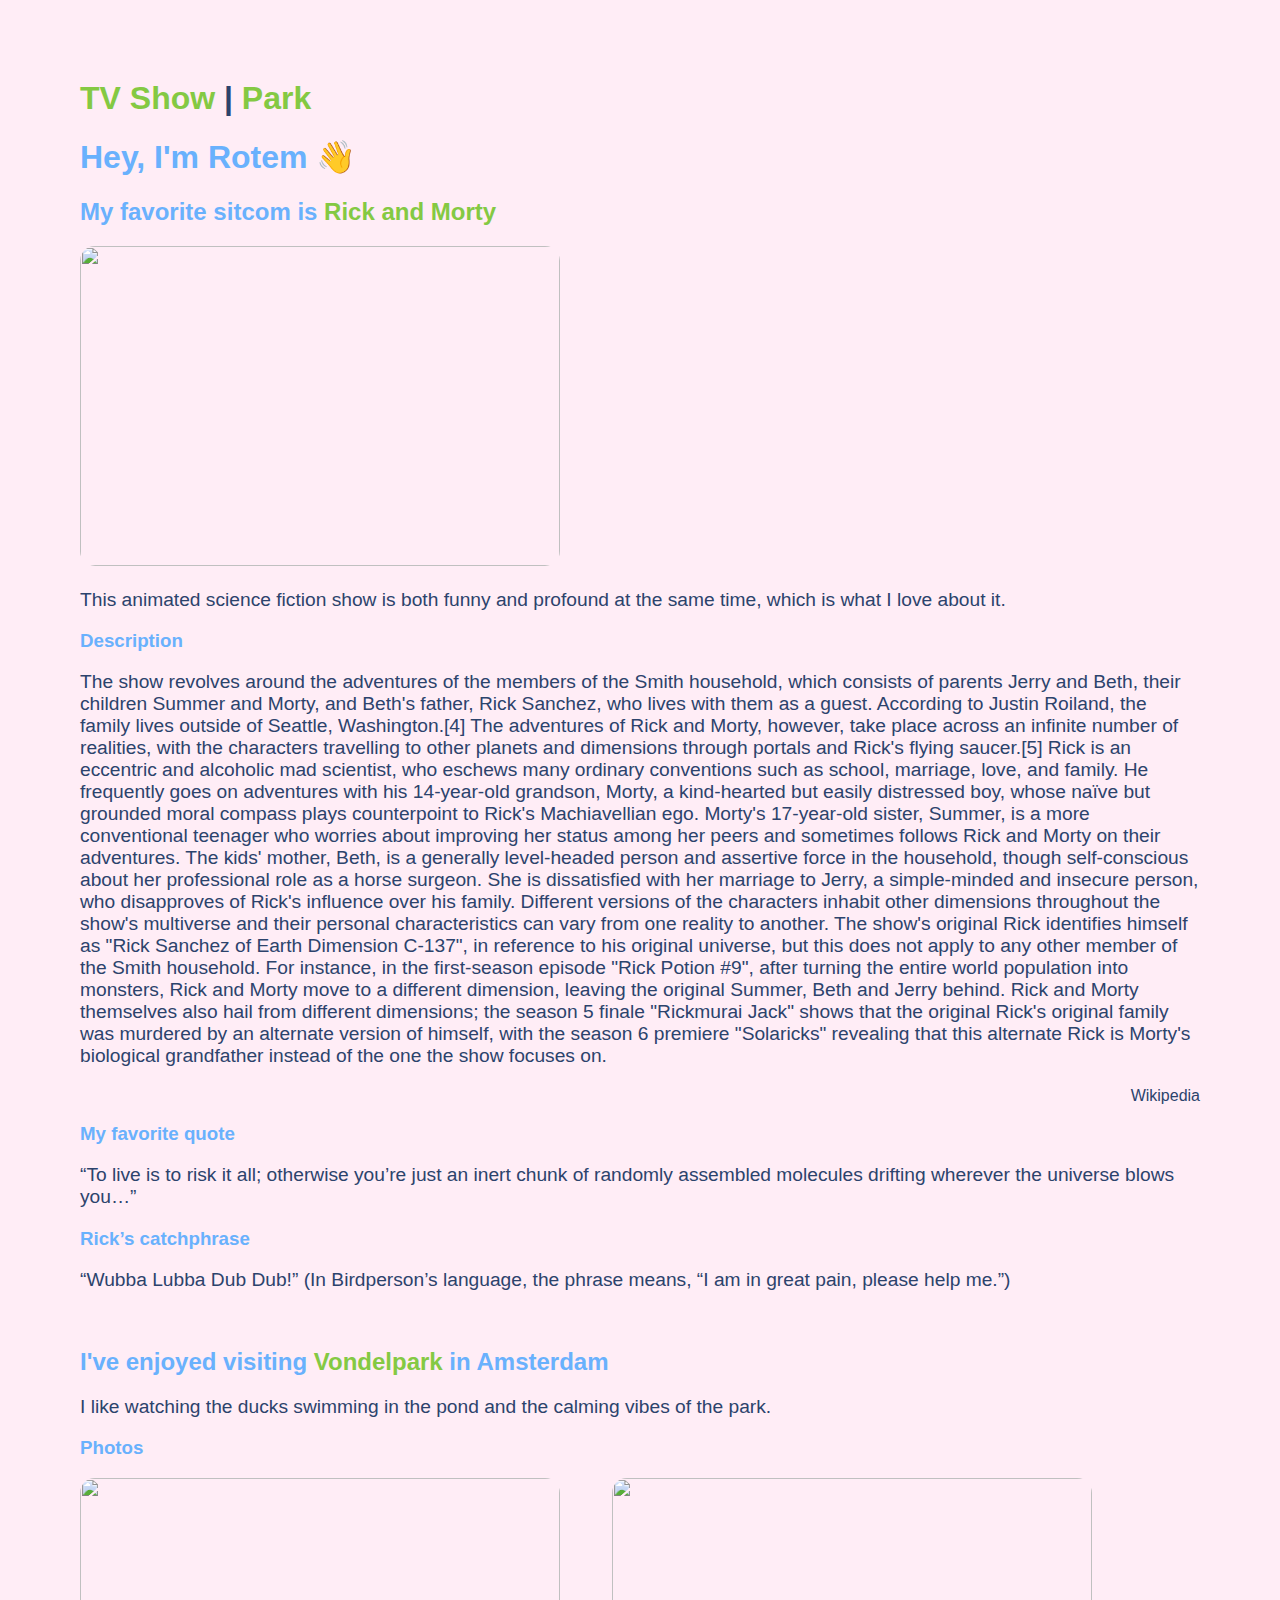
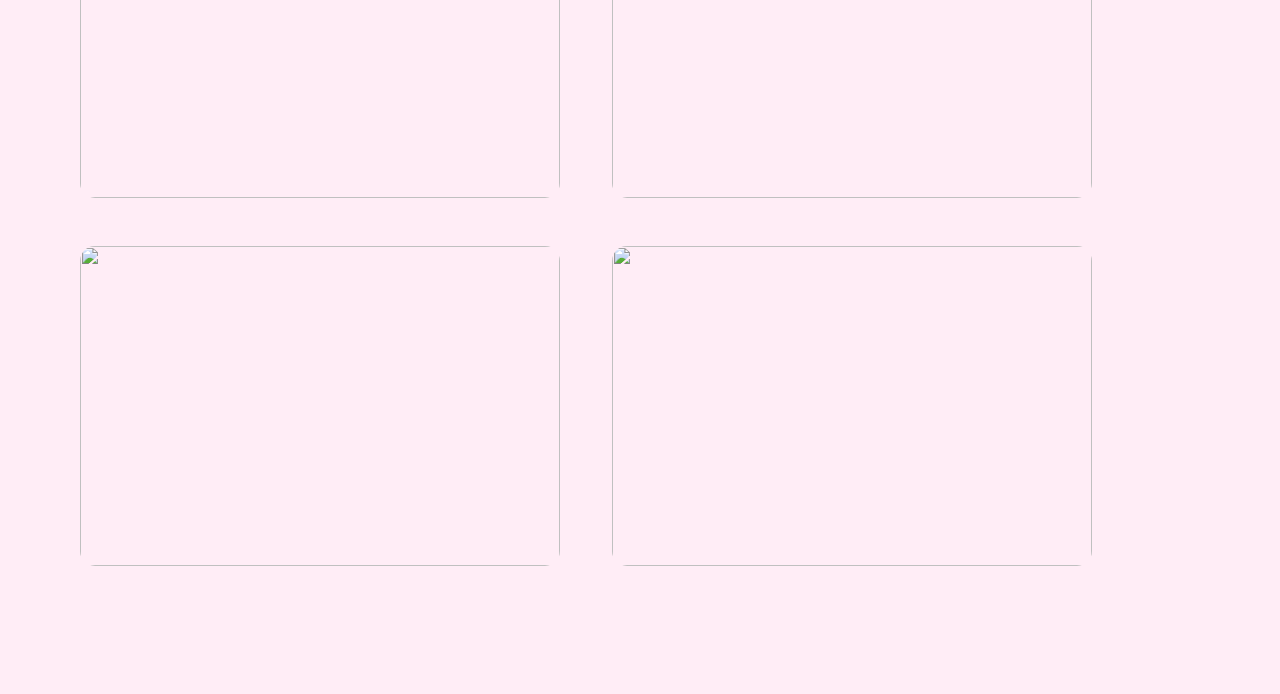
==== index.html @ b47dbad9 "backround color" ====
<!DOCTYPE html>
<html>
  <head>
    <meta charset="UTF-8" />
    <title>Rotem Yosef</title>
    <link
      rel="icon"
      type="image/x-icon"
      href="./images/android-chrome-192x192.png"
    />
    <style>
      body {
        margin: 5rem;
        font-family: "Segoe UI", Tahoma, Geneva, Verdana, sans-serif;
        color: rgb(44, 67, 108);
        background: rgb(255, 237, 246);
      }
      a {
        text-decoration: none;
        color: rgb(132, 201, 67);
      }

      nav {
        font-size: xx-large;
        font-weight: bold;
      }
      h1,
      h2,
      h3 {
        color: rgb(105, 177, 253);
      }
      p {
        font-size: larger;
      }
      span {
        display: block;
        float: right;
      }
      img {
        width: 30rem;
        height: 20rem;
        margin: 0 3rem 3rem 0;
        border-radius: 15px;
      }
    </style>
  </head>
  <body>
    <nav>
      <a href="#show">TV Show</a> |
      <a href="#place">Park</a>
    </nav>
    <h1>Hey, I'm Rotem 👋</h1>
    <h2 id="show">
      My favorite sitcom is
      <a
        href="https://www.imdb.com/title/tt2861424/"
        target="_blank"
        rel="noopener noreferrer"
        >Rick and Morty</a
      >
    </h2>
    <img src="./images/rick-and-morty.jpg" style="margin-bottom: 0" />
    <p>
      This animated science fiction show is both funny and profound at the same
      time, which is what I love about it.
    </p>
    <h3>Description</h3>
    <p>
      The show revolves around the adventures of the members of the Smith
      household, which consists of parents Jerry and Beth, their children Summer
      and Morty, and Beth's father, Rick Sanchez, who lives with them as a
      guest. According to Justin Roiland, the family lives outside of Seattle,
      Washington.[4] The adventures of Rick and Morty, however, take place
      across an infinite number of realities, with the characters travelling to
      other planets and dimensions through portals and Rick's flying saucer.[5]
      Rick is an eccentric and alcoholic mad scientist, who eschews many
      ordinary conventions such as school, marriage, love, and family. He
      frequently goes on adventures with his 14-year-old grandson, Morty, a
      kind-hearted but easily distressed boy, whose naïve but grounded moral
      compass plays counterpoint to Rick's Machiavellian ego. Morty's
      17-year-old sister, Summer, is a more conventional teenager who worries
      about improving her status among her peers and sometimes follows Rick and
      Morty on their adventures. The kids' mother, Beth, is a generally
      level-headed person and assertive force in the household, though
      self-conscious about her professional role as a horse surgeon. She is
      dissatisfied with her marriage to Jerry, a simple-minded and insecure
      person, who disapproves of Rick's influence over his family. Different
      versions of the characters inhabit other dimensions throughout the show's
      multiverse and their personal characteristics can vary from one reality to
      another. The show's original Rick identifies himself as "Rick Sanchez of
      Earth Dimension C-137", in reference to his original universe, but this
      does not apply to any other member of the Smith household. For instance,
      in the first-season episode "Rick Potion #9", after turning the entire
      world population into monsters, Rick and Morty move to a different
      dimension, leaving the original Summer, Beth and Jerry behind. Rick and
      Morty themselves also hail from different dimensions; the season 5 finale
      "Rickmurai Jack" shows that the original Rick's original family was
      murdered by an alternate version of himself, with the season 6 premiere
      "Solaricks" revealing that this alternate Rick is Morty's biological
      grandfather instead of the one the show focuses on.
    </p>
    <span>Wikipedia</span>
    <br />
    <h3>My favorite quote</h3>
    <p>
      “To live is to risk it all; otherwise you’re just an inert chunk of
      randomly assembled molecules drifting wherever the universe blows you…”
    </p>
    <h3>Rick’s catchphrase</h3>
    <p>
      “Wubba Lubba Dub Dub!” (In Birdperson’s language, the phrase means, “I am
      in great pain, please help me.”)
    </p>
    <br />
    <h2 id="place">
      I've enjoyed visiting
      <a
        href="https://goo.gl/maps/A1WFwXoAzUgP81d96"
        target="_blank"
        rel="noopener noreferrer"
      >
        Vondelpark</a
      >
      in Amsterdam
    </h2>
    <p>
      I like watching the ducks swimming in the pond and the calming vibes of
      the park.
    </p>
    <h3>Photos</h3>
    <div>
      <img src="./images/ducks.jpg" />
      <img
        src="https://www.ericvokel.com/blog/wp-content/uploads/2017/06/Amsterdam-con-ni%C3%B1os-Vondelpark-arquitectura-fotocursushoofddorp1.jpg"
      />
      <img
        src="https://www.ericvokel.com/blog/wp-content/uploads/2017/06/Amsterdam-con-ni%C3%B1os-Vondelpark-arbol-fotocursushoofddorp1.jpg"
      />
      <img
        src="https://www.ericvokel.com/blog/wp-content/uploads/2017/06/Amsterdam-con-ni%C3%B1os-Vondelpark-pajaro-fotocursushoofddorp1.jpg"
      />
    </div>
  </body>
</html>
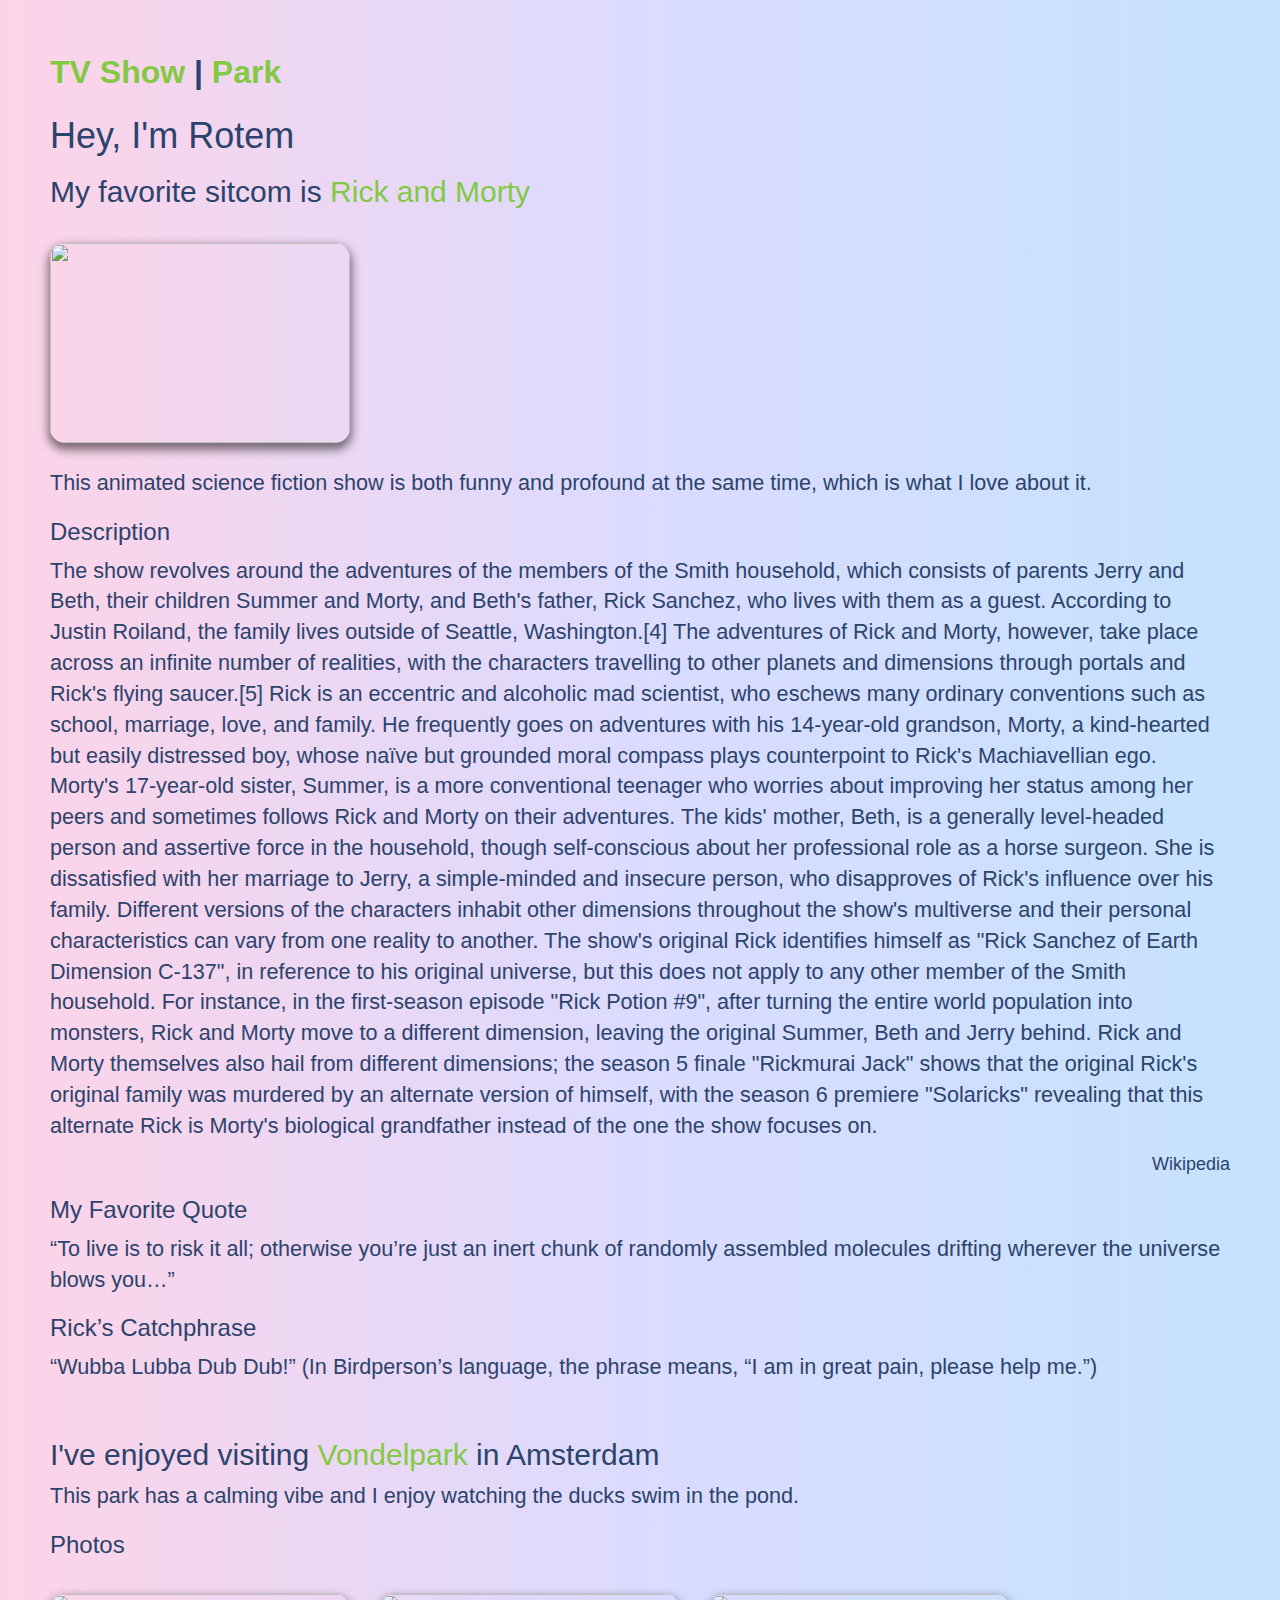
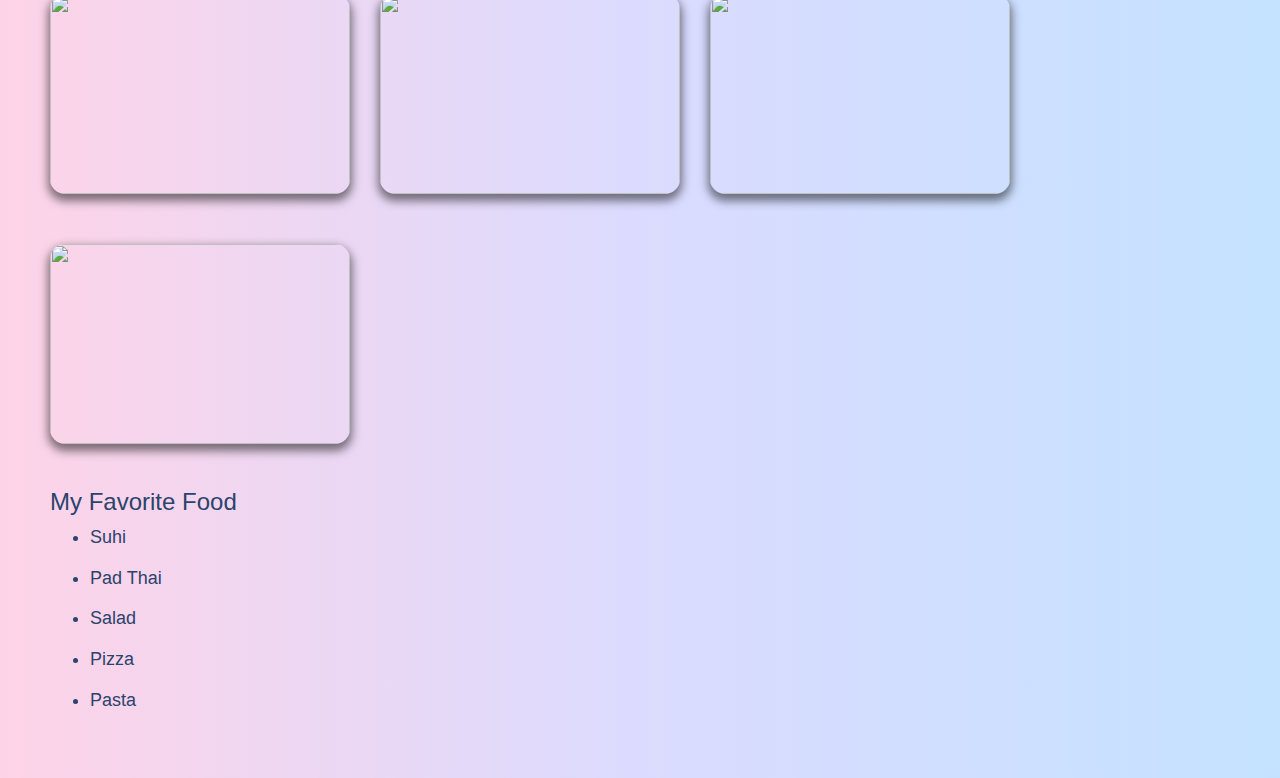
==== commit a0192e9e: "style changes and list added" ====
--- a/index.html
+++ b/index.html
@@ -3,31 +3,42 @@
   <head>
     <meta charset="UTF-8" />
     <title>Rotem Yosef</title>
+    <link rel="icon" type="image/x-icon" href="./images/favicon-16x16.png" />
+    <meta name="viewport" content="width=device-width, initial-scale=1" />
     <link
-      rel="icon"
-      type="image/x-icon"
-      href="./images/android-chrome-192x192.png"
+      rel="stylesheet"
+      href="https://maxcdn.bootstrapcdn.com/bootstrap/3.4.1/css/bootstrap.min.css"
     />
+    <script src="https://ajax.googleapis.com/ajax/libs/jquery/3.6.0/jquery.min.js"></script>
+    <script src="https://maxcdn.bootstrapcdn.com/bootstrap/3.4.1/js/bootstrap.min.js"></script>
     <style>
       body {
         margin: 5rem;
         font-family: "Segoe UI", Tahoma, Geneva, Verdana, sans-serif;
+        font-size: large;
         color: rgb(44, 67, 108);
-        background: rgb(255, 237, 246);
+        background: linear-gradient(
+          90deg,
+          rgb(253, 193, 221, 0.7) 0%,
+          rgba(204, 204, 255, 0.7) 50%,
+          rgba(171, 214, 255, 0.7) 100%
+        );
       }
       a {
         text-decoration: none;
         color: rgb(132, 201, 67);
       }
-
       nav {
         font-size: xx-large;
         font-weight: bold;
+        font-family: "Lucida Sans", "Lucida Sans Regular", "Lucida Grande",
+          "Lucida Sans Unicode", Geneva, Verdana, sans-serif;
       }
       h1,
       h2,
       h3 {
-        color: rgb(105, 177, 253);
+        font-family: "Lucida Sans", "Lucida Sans Regular", "Lucida Grande",
+          "Lucida Sans Unicode", Geneva, Verdana, sans-serif;
       }
       p {
         font-size: larger;
@@ -39,8 +50,12 @@
       img {
         width: 30rem;
         height: 20rem;
-        margin: 0 3rem 3rem 0;
+        margin: 2.5rem 2.5rem 2.5rem 0;
+        box-shadow: 0px 5px 10px 2px rgba(0, 0, 0, 0.5);
         border-radius: 15px;
+      }
+      li {
+        padding-bottom: 1.5rem;
       }
     </style>
   </head>
@@ -49,7 +64,7 @@
       <a href="#show">TV Show</a> |
       <a href="#place">Park</a>
     </nav>
-    <h1>Hey, I'm Rotem 👋</h1>
+    <h1>Hey, I'm Rotem</h1>
     <h2 id="show">
       My favorite sitcom is
       <a
@@ -59,7 +74,7 @@
         >Rick and Morty</a
       >
     </h2>
-    <img src="./images/rick-and-morty.jpg" style="margin-bottom: 0" />
+    <img src="./images/rick-and-morty.jpg" />
     <p>
       This animated science fiction show is both funny and profound at the same
       time, which is what I love about it.
@@ -101,12 +116,12 @@
     </p>
     <span>Wikipedia</span>
     <br />
-    <h3>My favorite quote</h3>
+    <h3>My Favorite Quote</h3>
     <p>
       “To live is to risk it all; otherwise you’re just an inert chunk of
       randomly assembled molecules drifting wherever the universe blows you…”
     </p>
-    <h3>Rick’s catchphrase</h3>
+    <h3>Rick’s Catchphrase</h3>
     <p>
       “Wubba Lubba Dub Dub!” (In Birdperson’s language, the phrase means, “I am
       in great pain, please help me.”)
@@ -124,8 +139,8 @@
       in Amsterdam
     </h2>
     <p>
-      I like watching the ducks swimming in the pond and the calming vibes of
-      the park.
+      This park has a calming vibe and I enjoy watching the ducks swim in the
+      pond.
     </p>
     <h3>Photos</h3>
     <div>
@@ -140,5 +155,13 @@
         src="https://www.ericvokel.com/blog/wp-content/uploads/2017/06/Amsterdam-con-ni%C3%B1os-Vondelpark-pajaro-fotocursushoofddorp1.jpg"
       />
     </div>
+    <h3>My Favorite Food</h3>
+    <ul>
+      <li>Suhi</li>
+      <li>Pad Thai</li>
+      <li>Salad</li>
+      <li>Pizza</li>
+      <li>Pasta</li>
+    </ul>
   </body>
 </html>
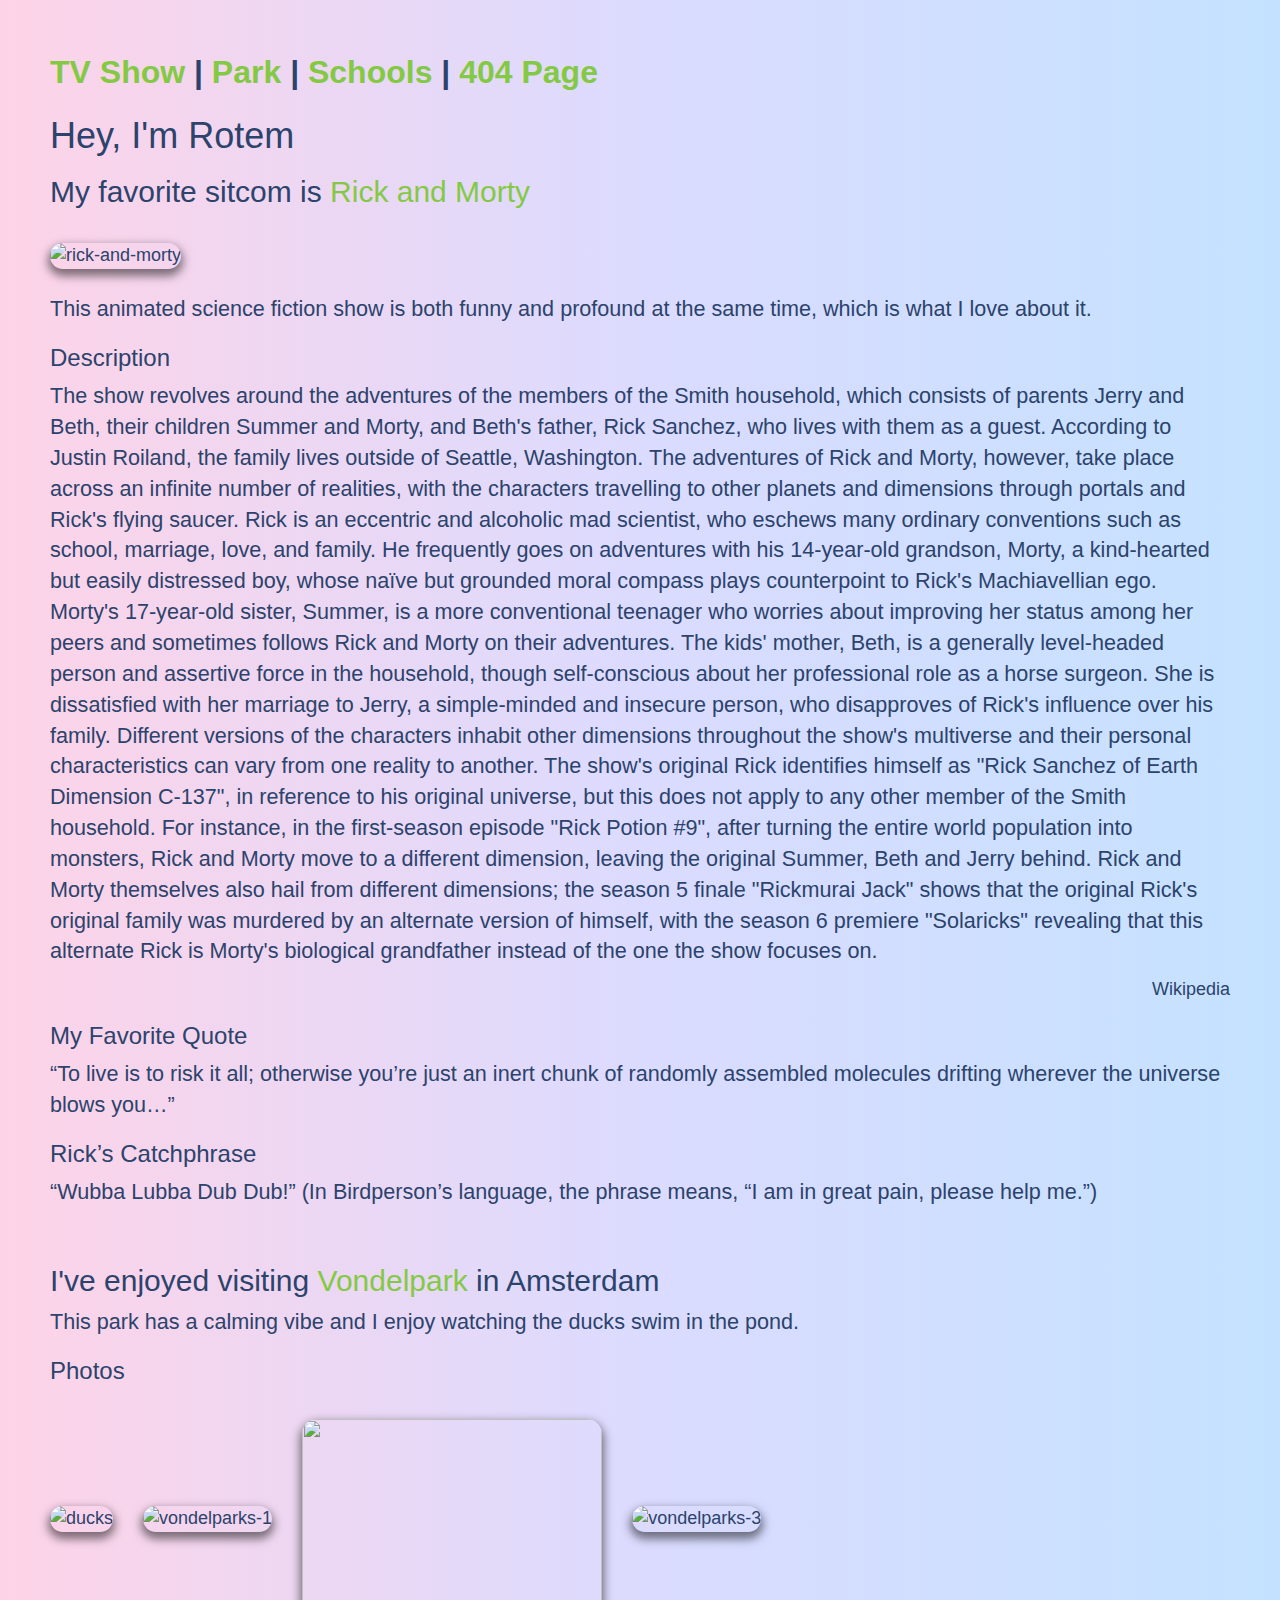
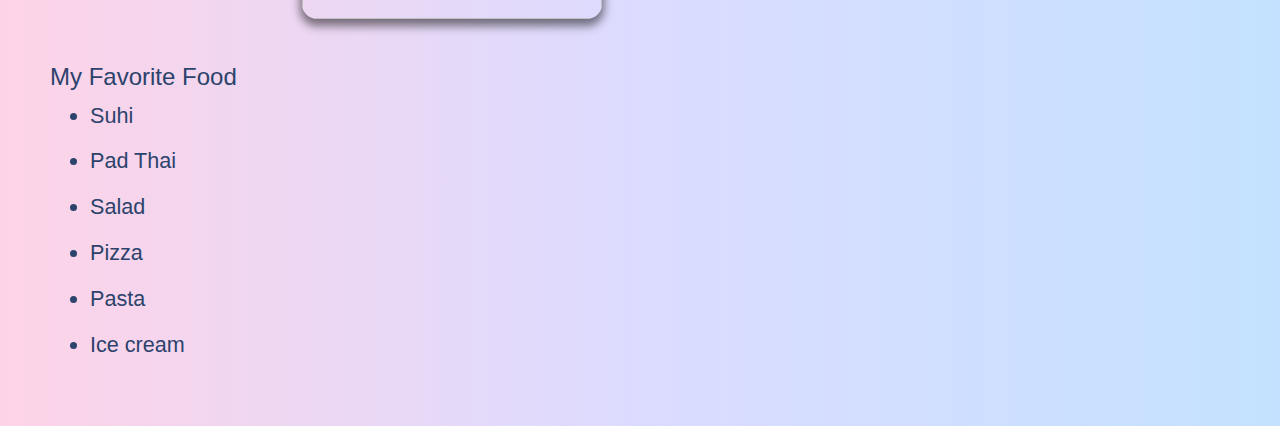
==== commit 21e5cc28: "Update index.html" ====
--- a/index.html
+++ b/index.html
@@ -11,58 +11,13 @@
     />
     <script src="https://ajax.googleapis.com/ajax/libs/jquery/3.6.0/jquery.min.js"></script>
     <script src="https://maxcdn.bootstrapcdn.com/bootstrap/3.4.1/js/bootstrap.min.js"></script>
-    <style>
-      body {
-        margin: 5rem;
-        font-family: "Segoe UI", Tahoma, Geneva, Verdana, sans-serif;
-        font-size: large;
-        color: rgb(44, 67, 108);
-        background: linear-gradient(
-          90deg,
-          rgb(253, 193, 221, 0.7) 0%,
-          rgba(204, 204, 255, 0.7) 50%,
-          rgba(171, 214, 255, 0.7) 100%
-        );
-      }
-      a {
-        text-decoration: none;
-        color: rgb(132, 201, 67);
-      }
-      nav {
-        font-size: xx-large;
-        font-weight: bold;
-        font-family: "Lucida Sans", "Lucida Sans Regular", "Lucida Grande",
-          "Lucida Sans Unicode", Geneva, Verdana, sans-serif;
-      }
-      h1,
-      h2,
-      h3 {
-        font-family: "Lucida Sans", "Lucida Sans Regular", "Lucida Grande",
-          "Lucida Sans Unicode", Geneva, Verdana, sans-serif;
-      }
-      p {
-        font-size: larger;
-      }
-      span {
-        display: block;
-        float: right;
-      }
-      img {
-        width: 30rem;
-        height: 20rem;
-        margin: 2.5rem 2.5rem 2.5rem 0;
-        box-shadow: 0px 5px 10px 2px rgba(0, 0, 0, 0.5);
-        border-radius: 15px;
-      }
-      li {
-        padding-bottom: 1.5rem;
-      }
-    </style>
+    <link rel="stylesheet" href="./styles/style.css" />
   </head>
   <body>
     <nav>
-      <a href="#show">TV Show</a> |
-      <a href="#place">Park</a>
+      <a href="#show">TV Show</a> | <a href="#place">Park</a> |
+      <a href="./schools.html">Schools</a> |
+      <a href="./404.html">404 Page</a>
     </nav>
     <h1>Hey, I'm Rotem</h1>
     <h2 id="show">
@@ -74,7 +29,7 @@
         >Rick and Morty</a
       >
     </h2>
-    <img src="./images/rick-and-morty.jpg" />
+    <img src="./images/rick-and-morty.jpg" alt="rick-and-morty" />
     <p>
       This animated science fiction show is both funny and profound at the same
       time, which is what I love about it.
@@ -85,34 +40,34 @@
       household, which consists of parents Jerry and Beth, their children Summer
       and Morty, and Beth's father, Rick Sanchez, who lives with them as a
       guest. According to Justin Roiland, the family lives outside of Seattle,
-      Washington.[4] The adventures of Rick and Morty, however, take place
-      across an infinite number of realities, with the characters travelling to
-      other planets and dimensions through portals and Rick's flying saucer.[5]
-      Rick is an eccentric and alcoholic mad scientist, who eschews many
-      ordinary conventions such as school, marriage, love, and family. He
-      frequently goes on adventures with his 14-year-old grandson, Morty, a
-      kind-hearted but easily distressed boy, whose naïve but grounded moral
-      compass plays counterpoint to Rick's Machiavellian ego. Morty's
-      17-year-old sister, Summer, is a more conventional teenager who worries
-      about improving her status among her peers and sometimes follows Rick and
-      Morty on their adventures. The kids' mother, Beth, is a generally
-      level-headed person and assertive force in the household, though
-      self-conscious about her professional role as a horse surgeon. She is
-      dissatisfied with her marriage to Jerry, a simple-minded and insecure
-      person, who disapproves of Rick's influence over his family. Different
-      versions of the characters inhabit other dimensions throughout the show's
-      multiverse and their personal characteristics can vary from one reality to
-      another. The show's original Rick identifies himself as "Rick Sanchez of
-      Earth Dimension C-137", in reference to his original universe, but this
-      does not apply to any other member of the Smith household. For instance,
-      in the first-season episode "Rick Potion #9", after turning the entire
-      world population into monsters, Rick and Morty move to a different
-      dimension, leaving the original Summer, Beth and Jerry behind. Rick and
-      Morty themselves also hail from different dimensions; the season 5 finale
-      "Rickmurai Jack" shows that the original Rick's original family was
-      murdered by an alternate version of himself, with the season 6 premiere
-      "Solaricks" revealing that this alternate Rick is Morty's biological
-      grandfather instead of the one the show focuses on.
+      Washington. The adventures of Rick and Morty, however, take place across
+      an infinite number of realities, with the characters travelling to other
+      planets and dimensions through portals and Rick's flying saucer. Rick is
+      an eccentric and alcoholic mad scientist, who eschews many ordinary
+      conventions such as school, marriage, love, and family. He frequently goes
+      on adventures with his 14-year-old grandson, Morty, a kind-hearted but
+      easily distressed boy, whose naïve but grounded moral compass plays
+      counterpoint to Rick's Machiavellian ego. Morty's 17-year-old sister,
+      Summer, is a more conventional teenager who worries about improving her
+      status among her peers and sometimes follows Rick and Morty on their
+      adventures. The kids' mother, Beth, is a generally level-headed person and
+      assertive force in the household, though self-conscious about her
+      professional role as a horse surgeon. She is dissatisfied with her
+      marriage to Jerry, a simple-minded and insecure person, who disapproves of
+      Rick's influence over his family. Different versions of the characters
+      inhabit other dimensions throughout the show's multiverse and their
+      personal characteristics can vary from one reality to another. The show's
+      original Rick identifies himself as "Rick Sanchez of Earth Dimension
+      C-137", in reference to his original universe, but this does not apply to
+      any other member of the Smith household. For instance, in the first-season
+      episode "Rick Potion #9", after turning the entire world population into
+      monsters, Rick and Morty move to a different dimension, leaving the
+      original Summer, Beth and Jerry behind. Rick and Morty themselves also
+      hail from different dimensions; the season 5 finale "Rickmurai Jack" shows
+      that the original Rick's original family was murdered by an alternate
+      version of himself, with the season 6 premiere "Solaricks" revealing that
+      this alternate Rick is Morty's biological grandfather instead of the one
+      the show focuses on.
     </p>
     <span>Wikipedia</span>
     <br />
@@ -144,15 +99,18 @@
     </p>
     <h3>Photos</h3>
     <div>
-      <img src="./images/ducks.jpg" />
+      <img src="./images/ducks.jpg" alt="ducks" />
       <img
         src="https://www.ericvokel.com/blog/wp-content/uploads/2017/06/Amsterdam-con-ni%C3%B1os-Vondelpark-arquitectura-fotocursushoofddorp1.jpg"
+        alt="vondelparks-1"
       />
       <img
         src="https://www.ericvokel.com/blog/wp-content/uploads/2017/06/Amsterdam-con-ni%C3%B1os-Vondelpark-arbol-fotocursushoofddorp1.jpg"
+        altt="vondelparks-2"
       />
       <img
         src="https://www.ericvokel.com/blog/wp-content/uploads/2017/06/Amsterdam-con-ni%C3%B1os-Vondelpark-pajaro-fotocursushoofddorp1.jpg"
+        alt="vondelparks-3"
       />
     </div>
     <h3>My Favorite Food</h3>
@@ -162,6 +120,7 @@
       <li>Salad</li>
       <li>Pizza</li>
       <li>Pasta</li>
+      <li>Ice cream</li>
     </ul>
   </body>
 </html>
--- a/styles/style.css
+++ b/styles/style.css
@@ -0,0 +1,46 @@
+body {
+  margin: 5rem;
+  font-family: "Segoe UI", Tahoma, Geneva, Verdana, sans-serif;
+  font-size: large;
+  color: rgb(44, 67, 108);
+  background: linear-gradient(
+    90deg,
+    rgb(253, 193, 221, 0.7) 0%,
+    rgba(204, 204, 255, 0.7) 50%,
+    rgba(171, 214, 255, 0.7) 100%
+  );
+}
+a {
+  text-decoration: none;
+  color: rgb(132, 201, 67);
+}
+nav {
+  font-size: xx-large;
+  font-weight: bold;
+  font-family: "Lucida Sans", "Lucida Sans Regular", "Lucida Grande",
+    "Lucida Sans Unicode", Geneva, Verdana, sans-serif;
+}
+h1,
+h2,
+h3 {
+  font-family: "Lucida Sans", "Lucida Sans Regular", "Lucida Grande",
+    "Lucida Sans Unicode", Geneva, Verdana, sans-serif;
+}
+p {
+  font-size: larger;
+}
+span {
+  display: block;
+  float: right;
+}
+img {
+  width: 30rem;
+  height: 20rem;
+  margin: 2.5rem 2.5rem 2.5rem 0;
+  box-shadow: 0px 5px 10px 2px rgba(0, 0, 0, 0.5);
+  border-radius: 15px;
+}
+li {
+  padding-bottom: 1.5rem;
+  font-size: larger;
+}
